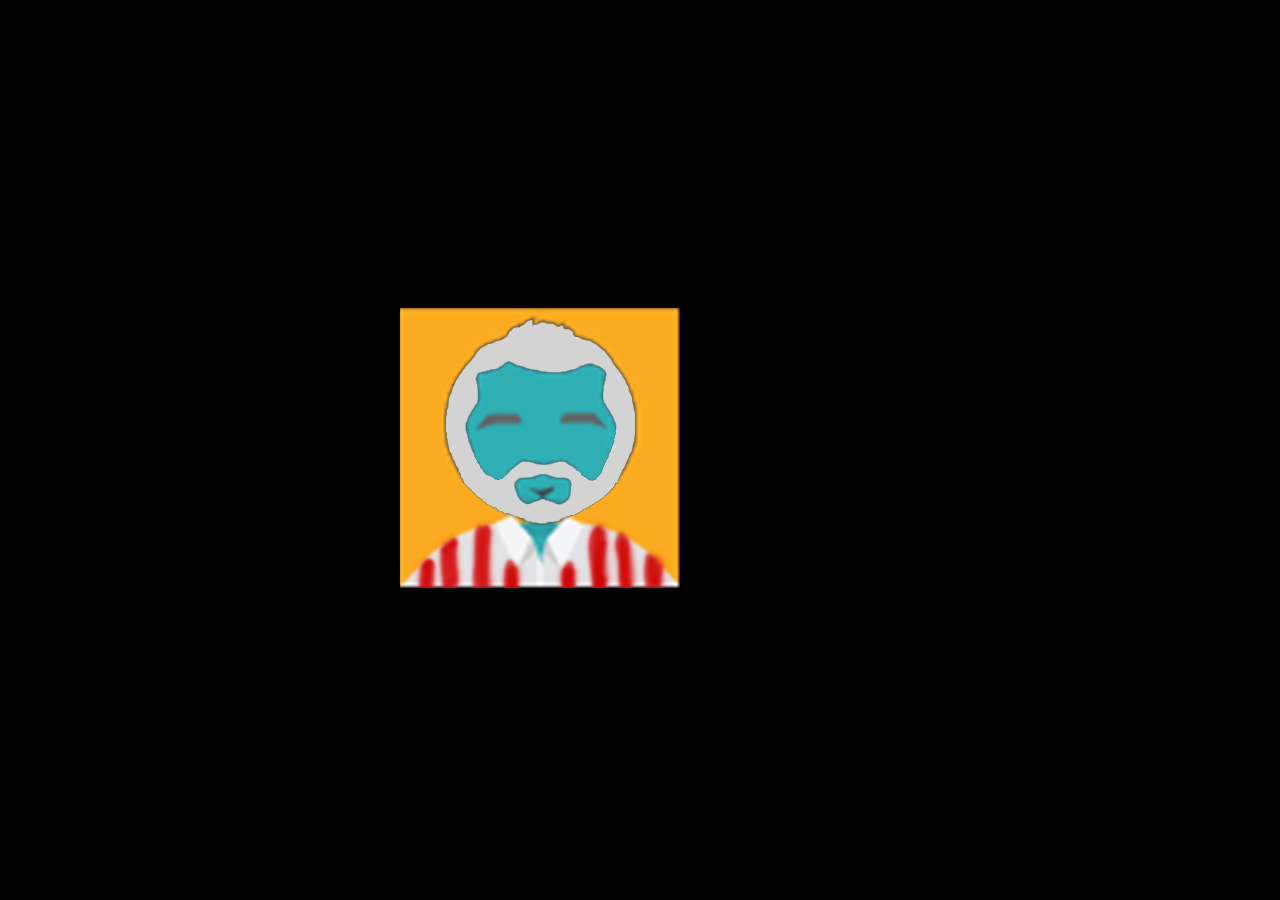
==== index.html @ a6ca7c20 "update page" ====
<!DOCTYPE html>
<html lang="en">

<head>
    <meta charset="UTF-8">
    <meta name="viewport" content="width=device-width, initial-scale=1.0">
    <meta http-equiv="X-UA-Compatible" content="ie=edge">
    <title>Colonel Reyes Testing</title>
    
    <style>
        :root {
            --color: #000000;
            --color-transparent: #00000022;
        }

        ::selection {
            background: var(--color-transparent);
        }

        html,
        body {
            background: var(--color);
            height: 100%;
            margin: 0;
        }

        body {
            display: flex;
            align-items: center;
            justify-content: center;
            cursor: pointer;
        }

        #color {
            background: white;
            color: var(--color);
            font-size: 2.5rem;
            font-weight: 300;
            padding: 2.25rem 3rem;
            font-family: -apple-system, BlinkMacSystemFont, avenir next, avenir, helvetica neue, helvetica, ubuntu, roboto, noto, segoe ui, arial, sans-serif;
            cursor: text;
        }
    </style>
</head>

<body>
    <p>
        <img src="avatar_col_2020.png" />
        We do the API testing for you!
    </p>
   
</body>

</html>
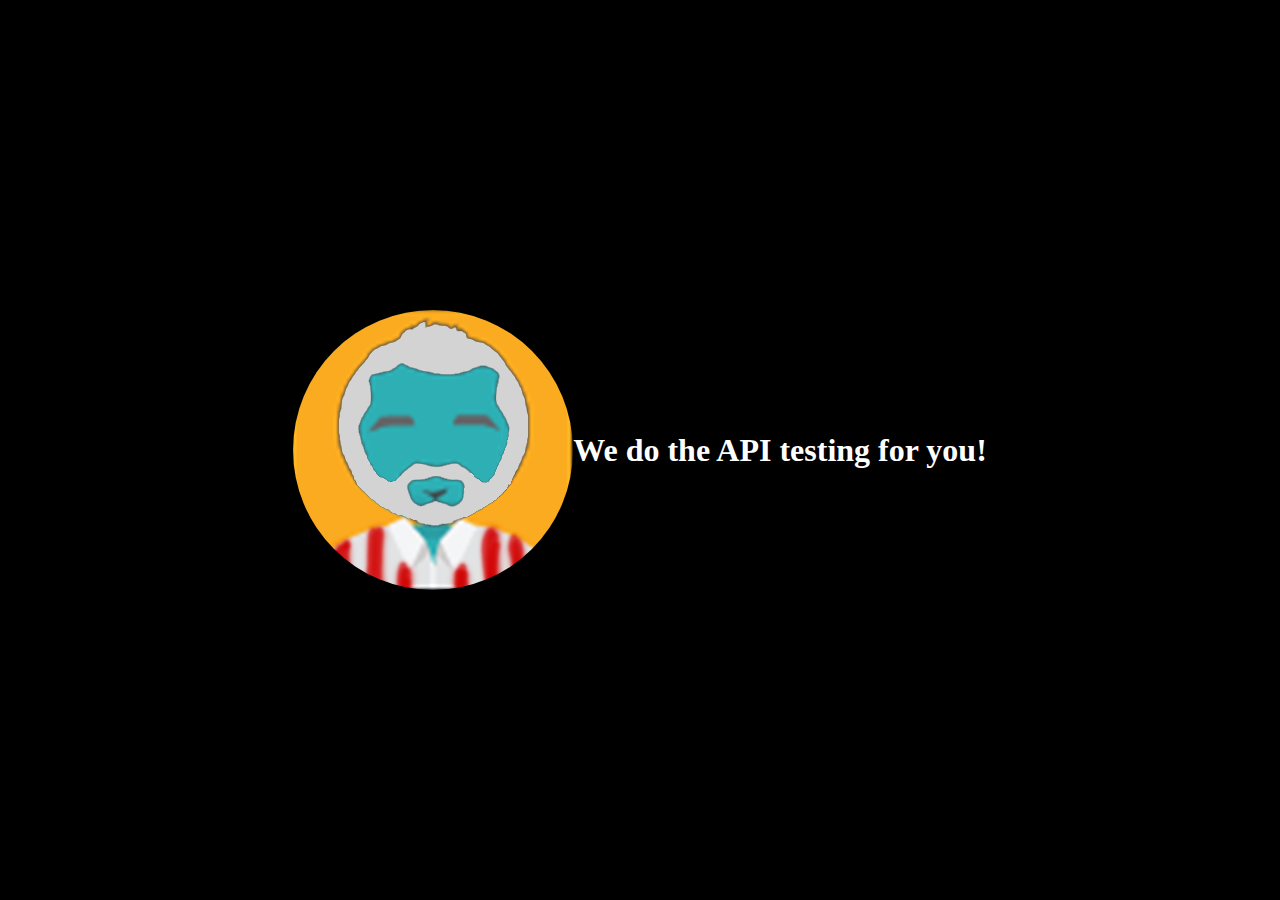
==== commit 0fc5da69: "update styling" ====
--- a/index.html
+++ b/index.html
@@ -6,8 +6,12 @@
     <meta name="viewport" content="width=device-width, initial-scale=1.0">
     <meta http-equiv="X-UA-Compatible" content="ie=edge">
     <title>Colonel Reyes Testing</title>
+    <link rel="preconnect" href="https://fonts.googleapis.com">
+    <link rel="preconnect" href="https://fonts.gstatic.com" crossorigin>
+    <link href="https://fonts.googleapis.com/css2?family=Orbitron&display=swap" rel="stylesheet">
     
     <style>
+        
         :root {
             --color: #000000;
             --color-transparent: #00000022;
@@ -40,13 +44,29 @@
             font-family: -apple-system, BlinkMacSystemFont, avenir next, avenir, helvetica neue, helvetica, ubuntu, roboto, noto, segoe ui, arial, sans-serif;
             cursor: text;
         }
+        
+        img {
+            border-radius: 145px;
+        }
+        
+        h1 {
+            color: white;
+        }
+        
+        p {
+                font-family: 'Orbitron', sans-serif;
+                display: flex;
+                align-items: center;
+                justify-content: center;
+                flex-direction: column;
+        }
     </style>
 </head>
 
 <body>
     <p>
         <img src="avatar_col_2020.png" />
-        We do the API testing for you!
+        <h1>We do the API testing for you!</h1>
     </p>
    
 </body>
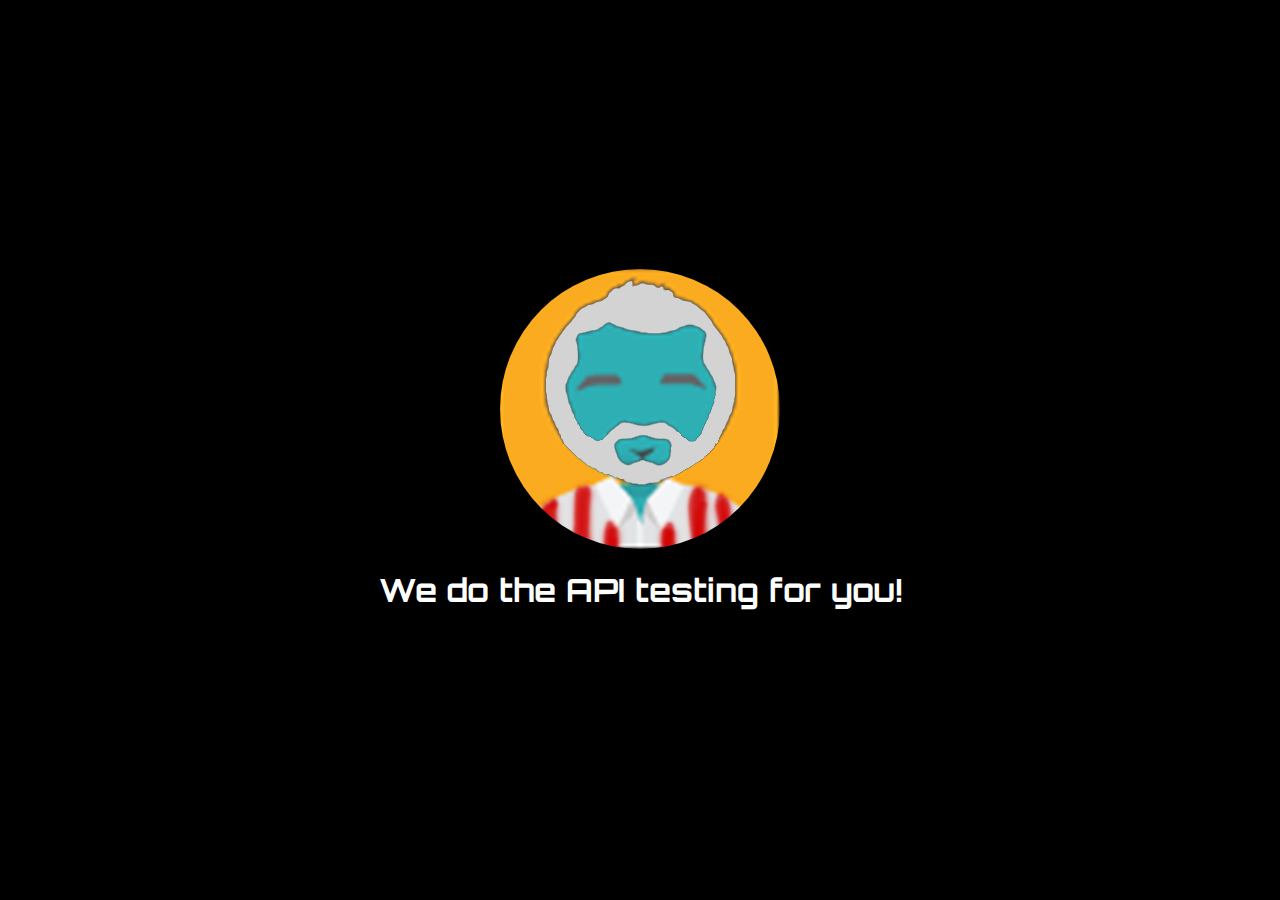
==== commit cd562314: "changes" ====
--- a/index.html
+++ b/index.html
@@ -53,7 +53,7 @@
             color: white;
         }
         
-        p {
+        div {
                 font-family: 'Orbitron', sans-serif;
                 display: flex;
                 align-items: center;
@@ -64,10 +64,10 @@
 </head>
 
 <body>
-    <p>
+    <div>
         <img src="avatar_col_2020.png" />
         <h1>We do the API testing for you!</h1>
-    </p>
+    </div>
    
 </body>
 
